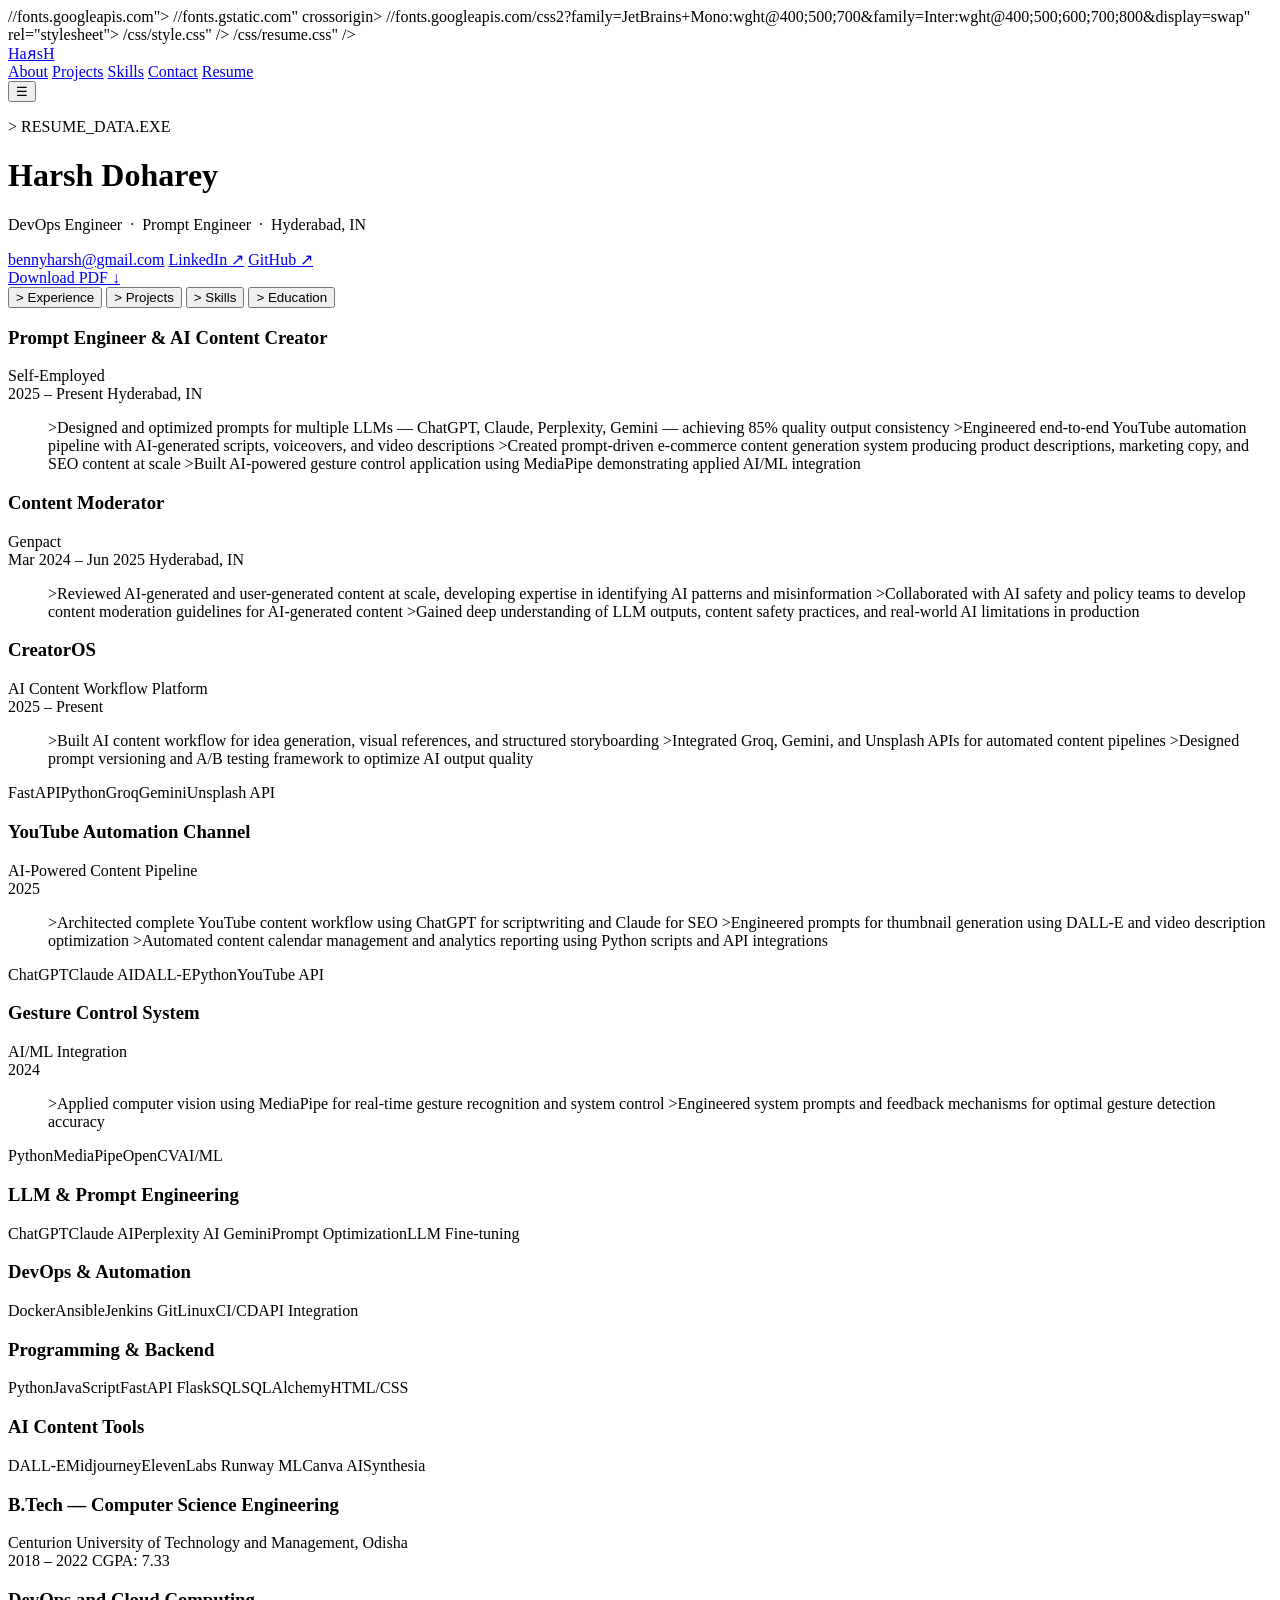
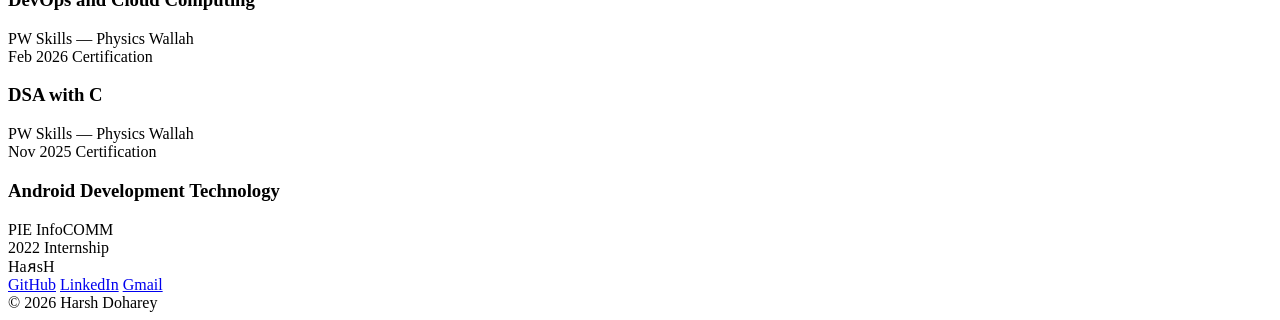
==== resume.html @ 263adcd4 "add resume page, update index, card corners, footer upgrade" ====
<!DOCTYPE html>
<html lang="en">
<head>
  <meta charset="UTF-8" />
  <meta name="viewport" content="width=device-width, initial-scale=1.0" />
  <title>Resume | Harsh Doharey</title>
  <meta name="description" content="Resume of Harsh Doharey — DevOps Engineer and Prompt Engineer." />

  //fonts.googleapis.com">
  //fonts.gstatic.com" crossorigin>
  //fonts.googleapis.com/css2?family=JetBrains+Mono:wght@400;500;700&family=Inter:wght@400;500;600;700;800&display=swap" rel="stylesheet">

  /css/style.css" />
  /css/resume.css" />
</head>
<body>

  <!-- ── HEADER ── -->
  <header class="site-header">
    <div class="container navbar">
      <a href="./index.html" class="brand">HaᴙsH</a>
      <nav class="nav" id="nav">
        <a href="./index.html#about">About</a>
        <a href="./index.html#projects">Projects</a>
        <a href="./index.html#skills">Skills</a>
        <a href="./index.html#contact">Contact</a>
        <a href="./resume.html" class="resume-link active">Resume</a>
      </nav>
      <button class="menu-btn" id="menuBtn" aria-label="Toggle menu">☰</button>
    </div>
  </header>

  <main class="resume-main">
    <div class="container">

      <!-- ── RESUME HEADER ── -->
      <div class="resume-header">
        <div class="resume-header-left">
          <p class="resume-eyebrow">&gt; RESUME_DATA.EXE</p>
          <h1>Harsh Doharey</h1>
          <p class="resume-tagline">
            DevOps Engineer &nbsp;·&nbsp; Prompt Engineer &nbsp;·&nbsp; Hyderabad, IN
          </p>
          <div class="resume-contacts">
            <a href="mailto:bennyharsh@gmail.com">bennyharsh@gmail.com</a>
            <a href="https://www.linkedin.com/in/harsh--doharey/" target="_blank" rel="noopener noreferrer">LinkedIn ↗</a>
            <a href="https://github.com/Harsh-D11" target="_blank" rel="noopener noreferrer">GitHub ↗</a>
          </div>
        </div>
        <div class="resume-header-right">
          <a href="./assets/Resume.pdf" target="_blank" rel="noopener noreferrer" class="download-btn">
            Download PDF ↓
          </a>
        </div>
      </div>

      <!-- ── TABS ── -->
      <div class="resume-tabs">
        <button class="tab-btn active" data-tab="experience">&gt; Experience</button>
        <button class="tab-btn" data-tab="projects">&gt; Projects</button>
        <button class="tab-btn" data-tab="skills">&gt; Skills</button>
        <button class="tab-btn" data-tab="education">&gt; Education</button>
      </div>

      <!-- ── EXPERIENCE ── -->
      <div class="tab-content active" id="tab-experience">

        <div class="resume-card">
          <div class="card-corner tl"></div>
          <div class="card-corner br"></div>
          <div class="resume-card-head">
            <div>
              <h3>Prompt Engineer &amp; AI Content Creator</h3>
              <span class="company">Self-Employed</span>
            </div>
            <div class="resume-card-meta">
              <span class="date">2025 – Present</span>
              <span class="location">Hyderabad, IN</span>
            </div>
          </div>
          <ul>
            >Designed and optimized prompts for multiple LLMs — ChatGPT, Claude, Perplexity, Gemini — achieving 85% quality output consistency</li>
            >Engineered end-to-end YouTube automation pipeline with AI-generated scripts, voiceovers, and video descriptions</li>
            >Created prompt-driven e-commerce content generation system producing product descriptions, marketing copy, and SEO content at scale</li>
            >Built AI-powered gesture control application using MediaPipe demonstrating applied AI/ML integration</li>
          </ul>
        </div>

        <div class="resume-card">
          <div class="card-corner tl"></div>
          <div class="card-corner br"></div>
          <div class="resume-card-head">
            <div>
              <h3>Content Moderator</h3>
              <span class="company">Genpact</span>
            </div>
            <div class="resume-card-meta">
              <span class="date">Mar 2024 – Jun 2025</span>
              <span class="location">Hyderabad, IN</span>
            </div>
          </div>
          <ul>
            >Reviewed AI-generated and user-generated content at scale, developing expertise in identifying AI patterns and misinformation</li>
            >Collaborated with AI safety and policy teams to develop content moderation guidelines for AI-generated content</li>
            >Gained deep understanding of LLM outputs, content safety practices, and real-world AI limitations in production</li>
          </ul>
        </div>

      </div>

      <!-- ── PROJECTS ── -->
      <div class="tab-content" id="tab-projects">

        <div class="resume-card">
          <div class="card-corner tl"></div>
          <div class="card-corner br"></div>
          <div class="resume-card-head">
            <div>
              <h3>CreatorOS</h3>
              <span class="company">AI Content Workflow Platform</span>
            </div>
            <div class="resume-card-meta">
              <span class="date">2025 – Present</span>
            </div>
          </div>
          <ul>
            >Built AI content workflow for idea generation, visual references, and structured storyboarding</li>
            >Integrated Groq, Gemini, and Unsplash APIs for automated content pipelines</li>
            >Designed prompt versioning and A/B testing framework to optimize AI output quality</li>
          </ul>
          <div class="resume-card-tags">
            <span>FastAPI</span><span>Python</span><span>Groq</span><span>Gemini</span><span>Unsplash API</span>
          </div>
        </div>

        <div class="resume-card">
          <div class="card-corner tl"></div>
          <div class="card-corner br"></div>
          <div class="resume-card-head">
            <div>
              <h3>YouTube Automation Channel</h3>
              <span class="company">AI-Powered Content Pipeline</span>
            </div>
            <div class="resume-card-meta">
              <span class="date">2025</span>
            </div>
          </div>
          <ul>
            >Architected complete YouTube content workflow using ChatGPT for scriptwriting and Claude for SEO</li>
            >Engineered prompts for thumbnail generation using DALL-E and video description optimization</li>
            >Automated content calendar management and analytics reporting using Python scripts and API integrations</li>
          </ul>
          <div class="resume-card-tags">
            <span>ChatGPT</span><span>Claude AI</span><span>DALL-E</span><span>Python</span><span>YouTube API</span>
          </div>
        </div>

        <div class="resume-card">
          <div class="card-corner tl"></div>
          <div class="card-corner br"></div>
          <div class="resume-card-head">
            <div>
              <h3>Gesture Control System</h3>
              <span class="company">AI/ML Integration</span>
            </div>
            <div class="resume-card-meta">
              <span class="date">2024</span>
            </div>
          </div>
          <ul>
            >Applied computer vision using MediaPipe for real-time gesture recognition and system control</li>
            >Engineered system prompts and feedback mechanisms for optimal gesture detection accuracy</li>
          </ul>
          <div class="resume-card-tags">
            <span>Python</span><span>MediaPipe</span><span>OpenCV</span><span>AI/ML</span>
          </div>
        </div>

      </div>

      <!-- ── SKILLS ── -->
      <div class="tab-content" id="tab-skills">

        <div class="skills-blocks">

          <div class="resume-card">
            <div class="card-corner tl"></div>
            <div class="card-corner br"></div>
            <h3>LLM &amp; Prompt Engineering</h3>
            <div class="skill-tags">
              <span>ChatGPT</span><span>Claude AI</span><span>Perplexity AI</span>
              <span>Gemini</span><span>Prompt Optimization</span><span>LLM Fine-tuning</span>
            </div>
          </div>

          <div class="resume-card">
            <div class="card-corner tl"></div>
            <div class="card-corner br"></div>
            <h3>DevOps &amp; Automation</h3>
            <div class="skill-tags">
              <span>Docker</span><span>Ansible</span><span>Jenkins</span>
              <span>Git</span><span>Linux</span><span>CI/CD</span><span>API Integration</span>
            </div>
          </div>

          <div class="resume-card">
            <div class="card-corner tl"></div>
            <div class="card-corner br"></div>
            <h3>Programming &amp; Backend</h3>
            <div class="skill-tags">
              <span>Python</span><span>JavaScript</span><span>FastAPI</span>
              <span>Flask</span><span>SQL</span><span>SQLAlchemy</span><span>HTML/CSS</span>
            </div>
          </div>

          <div class="resume-card">
            <div class="card-corner tl"></div>
            <div class="card-corner br"></div>
            <h3>AI Content Tools</h3>
            <div class="skill-tags">
              <span>DALL-E</span><span>Midjourney</span><span>ElevenLabs</span>
              <span>Runway ML</span><span>Canva AI</span><span>Synthesia</span>
            </div>
          </div>

        </div>

      </div>

      <!-- ── EDUCATION ── -->
      <div class="tab-content" id="tab-education">

        <div class="resume-card">
          <div class="card-corner tl"></div>
          <div class="card-corner br"></div>
          <div class="resume-card-head">
            <div>
              <h3>B.Tech — Computer Science Engineering</h3>
              <span class="company">Centurion University of Technology and Management, Odisha</span>
            </div>
            <div class="resume-card-meta">
              <span class="date">2018 – 2022</span>
              <span class="location">CGPA: 7.33</span>
            </div>
          </div>
        </div>

        <div class="resume-card">
          <div class="card-corner tl"></div>
          <div class="card-corner br"></div>
          <div class="resume-card-head">
            <div>
              <h3>DevOps and Cloud Computing</h3>
              <span class="company">PW Skills — Physics Wallah</span>
            </div>
            <div class="resume-card-meta">
              <span class="date">Feb 2026</span>
              <span class="location">Certification</span>
            </div>
          </div>
        </div>

        <div class="resume-card">
          <div class="card-corner tl"></div>
          <div class="card-corner br"></div>
          <div class="resume-card-head">
            <div>
              <h3>DSA with C</h3>
              <span class="company">PW Skills — Physics Wallah</span>
            </div>
            <div class="resume-card-meta">
              <span class="date">Nov 2025</span>
              <span class="location">Certification</span>
            </div>
          </div>
        </div>

        <div class="resume-card">
          <div class="card-corner tl"></div>
          <div class="card-corner br"></div>
          <div class="resume-card-head">
            <div>
              <h3>Android Development Technology</h3>
              <span class="company">PIE InfoCOMM</span>
            </div>
            <div class="resume-card-meta">
              <span class="date">2022</span>
              <span class="location">Internship</span>
            </div>
          </div>
        </div>

      </div>

    </div>
  </main>

  <!-- ── FOOTER ── -->
  <footer class="site-footer">
    <div class="container footer-inner">
      <span class="footer-brand">HaᴙsH</span>
      <div class="footer-links">
        <a href="https://github.com/Harsh-D11" target="_blank" rel="noopener noreferrer">GitHub</a>
        <a href="https://www.linkedin.com/in/harsh--doharey/" target="_blank" rel="noopener noreferrer">LinkedIn</a>
        <a href="mailto:bennyharsh@gmail.com">Gmail</a>
      </div>
      <span class="footer-copy">© 2026 Harsh Doharey</span>
    </div>
  </footer>

  <script src="./js/main.js"></script>
  <script>
    // Tab switcher
    const tabBtns = document.querySelectorAll('.tab-btn');
    const tabContents = document.querySelectorAll('.tab-content');

    tabBtns.forEach(btn => {
      btn.addEventListener('click', () => {
        tabBtns.forEach(b => b.classList.remove('active'));
        tabContents.forEach(c => c.classList.remove('active
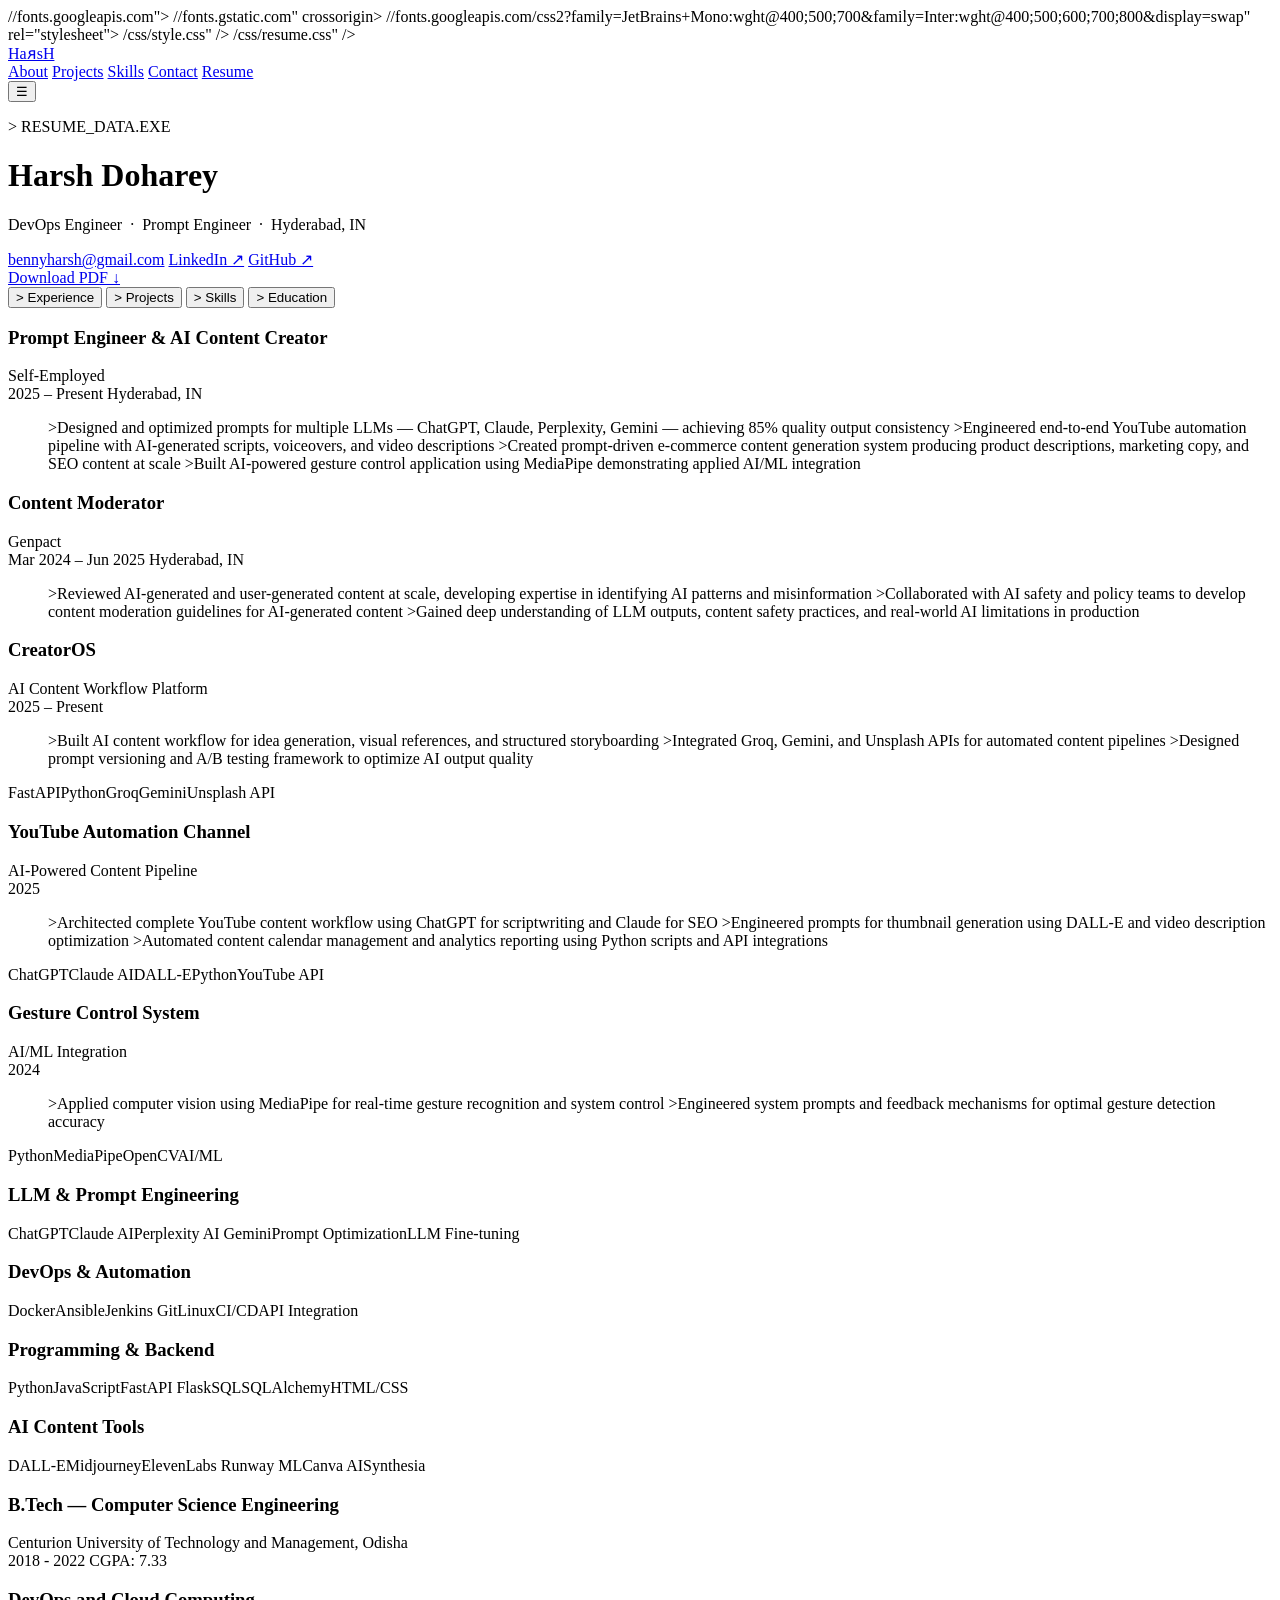
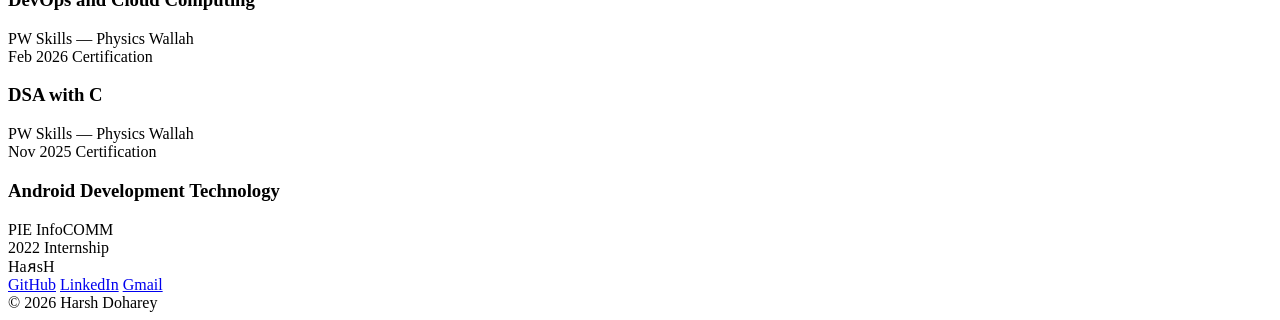
==== commit 7483918c: "clean fix index.html and resume.html" ====
--- a/resume.html
+++ b/resume.html
@@ -239,7 +239,7 @@
               <span class="company">Centurion University of Technology and Management, Odisha</span>
             </div>
             <div class="resume-card-meta">
-              <span class="date">2018 – 2022</span>
+              <span class="date">2018 - 2022</span>
               <span class="location">CGPA: 7.33</span>
             </div>
           </div>
@@ -317,4 +317,12 @@
     tabBtns.forEach(btn => {
       btn.addEventListener('click', () => {
         tabBtns.forEach(b => b.classList.remove('active'));
-        tabContents.forEach(c => c.classList.remove('active+        tabContents.forEach(c => c.classList.remove('active'));
+        btn.classList.add('active');
+        document.getElementById('tab-' + btn.dataset.tab).classList.add('active');
+      });
+    });
+  </script>
+
+</body>
+</html>
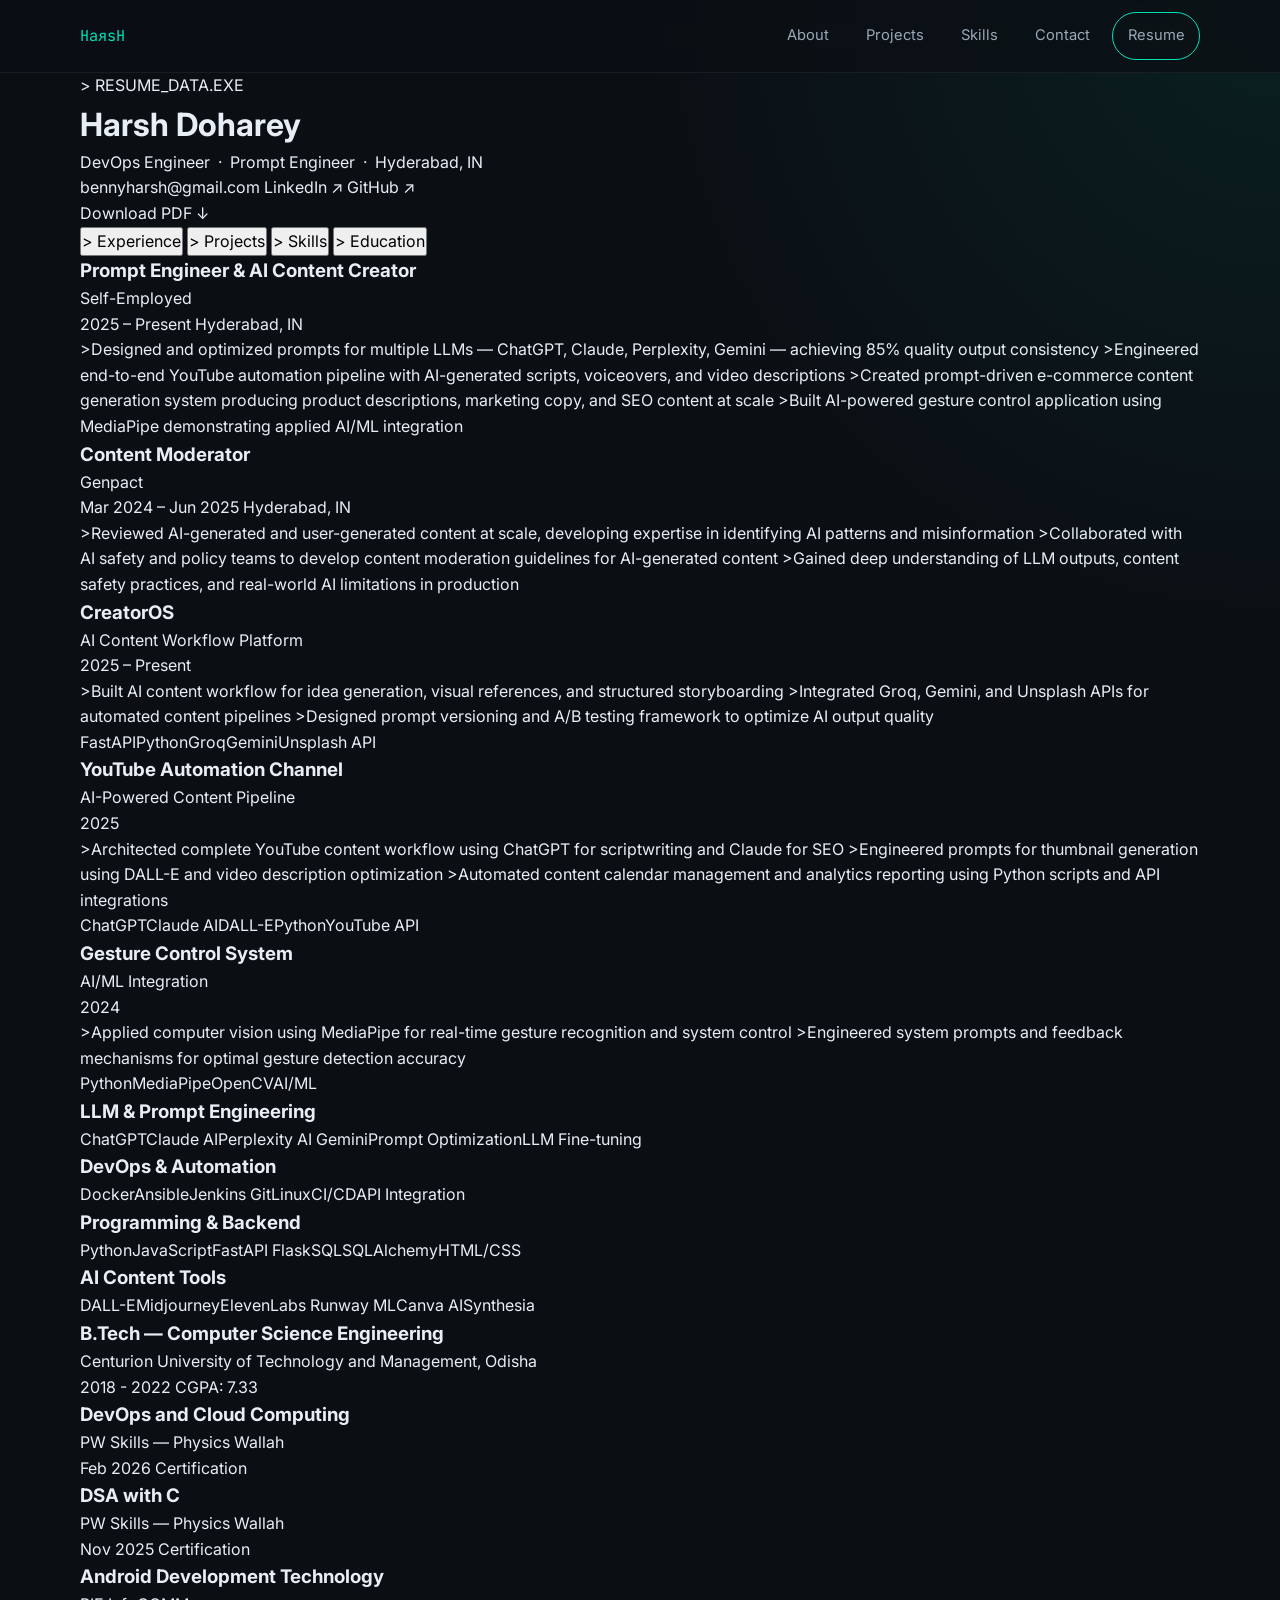
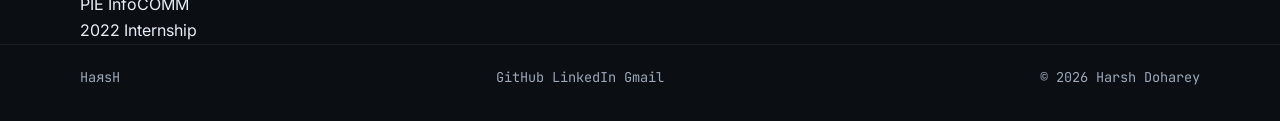
==== commit b23bc939: "clean fix resume.html" ====
--- a/resume.html
+++ b/resume.html
@@ -6,12 +6,12 @@
   <title>Resume | Harsh Doharey</title>
   <meta name="description" content="Resume of Harsh Doharey — DevOps Engineer and Prompt Engineer." />
 
-  //fonts.googleapis.com">
-  //fonts.gstatic.com" crossorigin>
-  //fonts.googleapis.com/css2?family=JetBrains+Mono:wght@400;500;700&family=Inter:wght@400;500;600;700;800&display=swap" rel="stylesheet">
-
-  /css/style.css" />
-  /css/resume.css" />
+  <link rel="preconnect" href="https://fonts.googleapis.com">
+  <link rel="preconnect" href="https://fonts.gstatic.com" crossorigin>
+  <link href="https://fonts.googleapis.com/css2?family=JetBrains+Mono:wght@400;500;700&family=Inter:wght@400;500;600;700;800&display=swap" rel="stylesheet">
+
+  <link rel="stylesheet" href="./css/style.css" />
+  <link rel="stylesheet" href="./css/resume.css" />
 </head>
 <body>
 
--- a/css/style.css
+++ b/css/style.css
@@ -0,0 +1,163 @@
+:root {
+  --bg: #0b0f14;
+  --surface: #11161d;
+  --surface-2: #161c25;
+  --border: #243041;
+  --text: #e8eef5;
+  --muted: #9aa8b8;
+  --accent: #00e0b8;
+  --accent-soft: rgba(0, 224, 184, 0.12);
+  --red: #ff5f56;
+  --yellow: #ffbd2e;
+  --green: #27c93f;
+  --mono: "JetBrains Mono", monospace;
+  --body: "Inter", sans-serif;
+  --max: 1120px;
+  --radius: 16px;
+  --radius-sm: 10px;
+  --shadow: 0 20px 60px rgba(0, 0, 0, 0.35);
+}
+
+* { box-sizing: border-box; margin: 0; padding: 0; }
+html { scroll-behavior: smooth; }
+body {
+  background: radial-gradient(circle at top right, rgba(0, 224, 184, 0.08), transparent 30%), var(--bg);
+  color: var(--text);
+  font-family: var(--body);
+  line-height: 1.6;
+}
+
+a { color: inherit; text-decoration: none; }
+img { max-width: 100%; display: block; }
+button { font: inherit; cursor: pointer; }
+
+.container {
+  width: min(calc(100% - 2rem), var(--max));
+  margin: 0 auto;
+}
+
+.skip-link {
+  position: absolute;
+  left: 1rem;
+  top: -3rem;
+  background: var(--accent);
+  color: #00130f;
+  padding: 0.7rem 1rem;
+  border-radius: 8px;
+  z-index: 999;
+}
+.skip-link:focus { top: 1rem; }
+
+.site-header {
+  position: sticky;
+  top: 0;
+  z-index: 100;
+  background: rgba(11, 15, 20, 0.75);
+  backdrop-filter: blur(12px);
+  border-bottom: 1px solid rgba(255,255,255,0.06);
+}
+
+.navbar {
+  min-height: 72px;
+  display: flex;
+  align-items: center;
+  justify-content: space-between;
+  gap: 1rem;
+}
+
+.brand {
+  font-family: var(--mono);
+  color: var(--accent);
+  font-size: 0.95rem;
+}
+
+.nav {
+  display: flex;
+  align-items: center;
+  gap: 0.5rem;
+}
+
+.nav a {
+  color: var(--muted);
+  font-size: 0.92rem;
+  padding: 0.7rem 0.9rem;
+  border-radius: 999px;
+  transition: 0.2s ease;
+}
+
+.nav a:hover,
+.resume-link {
+  color: var(--accent);
+}
+
+.resume-link {
+  border: 1px solid var(--accent);
+}
+
+.menu-btn {
+  display: none;
+  border: 1px solid var(--border);
+  background: var(--surface);
+  color: var(--text);
+  padding: 0.6rem 0.8rem;
+  border-radius: 10px;
+}
+
+.section {
+  padding: 96px 0;
+  border-top: 1px solid rgba(255,255,255,0.06);
+}
+
+.section-head {
+  display: flex;
+  align-items: center;
+  gap: 1rem;
+  margin-bottom: 2rem;
+}
+
+.section-no {
+  color: var(--accent);
+  font-family: var(--mono);
+  font-size: 0.85rem;
+}
+
+.section-head h2 {
+  font-family: var(--mono);
+  font-size: 1.4rem;
+  font-weight: 600;
+}
+
+.tags {
+  display: flex;
+  flex-wrap: wrap;
+  gap: 0.6rem;
+  margin-top: 1.2rem;
+}
+
+.tags span {
+  padding: 0.45rem 0.8rem;
+  border-radius: 999px;
+  border: 1px solid var(--border);
+  background: var(--surface);
+  color: var(--muted);
+  font-size: 0.85rem;
+  font-family: var(--mono);
+}
+
+.tags.small span {
+  font-size: 0.78rem;
+  padding: 0.35rem 0.7rem;
+}
+
+.site-footer {
+  border-top: 1px solid rgba(255,255,255,0.06);
+  padding: 1.4rem 0 2rem;
+}
+
+.footer-inner {
+  display: flex;
+  justify-content: space-between;
+  color: var(--muted);
+  font-family: var(--mono);
+  font-size: 0.85rem;
+}
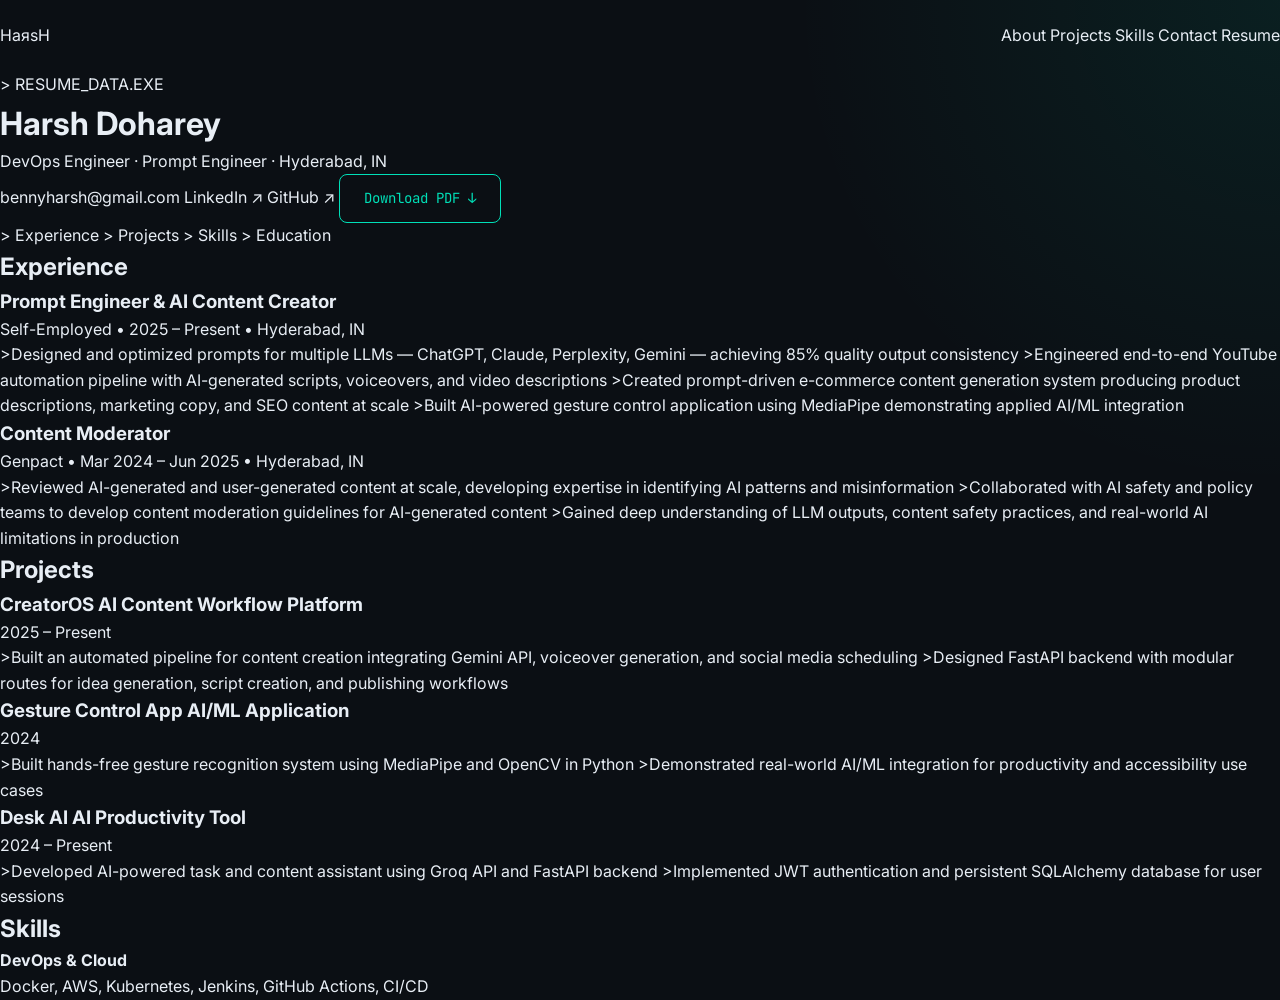
==== commit 6597809e: "fix: clean index.html, resume.html and resume.css structure" ====
--- a/resume.html
+++ b/resume.html
@@ -15,314 +15,102 @@
 </head>
 <body>
 
-  <!-- ── HEADER ── -->
-  <header class="site-header">
-    <div class="container navbar">
-      <a href="./index.html" class="brand">HaᴙsH</a>
-      <nav class="nav" id="nav">
-        <a href="./index.html#about">About</a>
-        <a href="./index.html#projects">Projects</a>
-        <a href="./index.html#skills">Skills</a>
-        <a href="./index.html#contact">Contact</a>
-        <a href="./resume.html" class="resume-link active">Resume</a>
-      </nav>
-      <button class="menu-btn" id="menuBtn" aria-label="Toggle menu">☰</button>
-    </div>
+   <!-- NAVBAR -->
+  <header class="navbar">
+    <a href="./index.html" class="logo">HaяsH</a>
+    <nav>
+      <a href="./index.html#about">About</a>
+      <a href="./index.html#projects">Projects</a>
+      <a href="./index.html#skills">Skills</a>
+      <a href="./index.html#contact">Contact</a>
+      <a href="./resume.html" class="btn-resume active">Resume</a>
+    </nav>
   </header>
 
-  <main class="resume-main">
-    <div class="container">
-
-      <!-- ── RESUME HEADER ── -->
-      <div class="resume-header">
-        <div class="resume-header-left">
-          <p class="resume-eyebrow">&gt; RESUME_DATA.EXE</p>
-          <h1>Harsh Doharey</h1>
-          <p class="resume-tagline">
-            DevOps Engineer &nbsp;·&nbsp; Prompt Engineer &nbsp;·&nbsp; Hyderabad, IN
-          </p>
-          <div class="resume-contacts">
-            <a href="mailto:bennyharsh@gmail.com">bennyharsh@gmail.com</a>
-            <a href="https://www.linkedin.com/in/harsh--doharey/" target="_blank" rel="noopener noreferrer">LinkedIn ↗</a>
-            <a href="https://github.com/Harsh-D11" target="_blank" rel="noopener noreferrer">GitHub ↗</a>
-          </div>
-        </div>
-        <div class="resume-header-right">
-          <a href="./assets/Resume.pdf" target="_blank" rel="noopener noreferrer" class="download-btn">
-            Download PDF ↓
-          </a>
-        </div>
+  <!-- RESUME CONTENT -->
+  <main class="resume-container">
+    <div class="resume-header-block">
+      <p class="resume-exe">&gt; RESUME_DATA.EXE</p>
+      <h1>Harsh Doharey</h1>
+      <p class="resume-meta">DevOps Engineer &middot; Prompt Engineer &middot; Hyderabad, IN</p>
+      <div class="resume-links">
+        <a href="mailto:bennyharsh@gmail.com">bennyharsh@gmail.com</a>
+        <a href="https://linkedin.com/in/your-linkedin" target="_blank">LinkedIn &nearr;</a>
+        <a href="https://github.com/your-github" target="_blank">GitHub &nearr;</a>
+        <a href="./assets/resume.pdf" download class="download-btn">Download PDF &darr;</a>
       </div>
 
-      <!-- ── TABS ── -->
-      <div class="resume-tabs">
-        <button class="tab-btn active" data-tab="experience">&gt; Experience</button>
-        <button class="tab-btn" data-tab="projects">&gt; Projects</button>
-        <button class="tab-btn" data-tab="skills">&gt; Skills</button>
-        <button class="tab-btn" data-tab="education">&gt; Education</button>
+      <!-- JUMP LINKS -->
+      <div class="resume-jumps">
+        <a href="#experience">&gt; Experience</a>
+        <a href="#projects-r">&gt; Projects</a>
+        <a href="#skills-r">&gt; Skills</a>
+        <a href="#education">&gt; Education</a>
+      </div>
+    </div>
+
+    <!-- EXPERIENCE -->
+    <section class="resume-section" id="experience">
+      <h2>Experience</h2>
+
+      <div class="resume-entry">
+        <h3>Prompt Engineer &amp; AI Content Creator</h3>
+        <p class="entry-meta">Self-Employed &bull; 2025 &ndash; Present &bull; Hyderabad, IN</p>
+        <ul>
+          >Designed and optimized prompts for multiple LLMs — ChatGPT, Claude, Perplexity, Gemini — achieving 85% quality output consistency</li>
+          >Engineered end-to-end YouTube automation pipeline with AI-generated scripts, voiceovers, and video descriptions</li>
+          >Created prompt-driven e-commerce content generation system producing product descriptions, marketing copy, and SEO content at scale</li>
+          >Built AI-powered gesture control application using MediaPipe demonstrating applied AI/ML integration</li>
+        </ul>
       </div>
 
-      <!-- ── EXPERIENCE ── -->
-      <div class="tab-content active" id="tab-experience">
+      <div class="resume-entry">
+        <h3>Content Moderator</h3>
+        <p class="entry-meta">Genpact &bull; Mar 2024 &ndash; Jun 2025 &bull; Hyderabad, IN</p>
+        <ul>
+          >Reviewed AI-generated and user-generated content at scale, developing expertise in identifying AI patterns and misinformation</li>
+          >Collaborated with AI safety and policy teams to develop content moderation guidelines for AI-generated content</li>
+          >Gained deep understanding of LLM outputs, content safety practices, and real-world AI limitations in production</li>
+        </ul>
+      </div>
+    </section>
 
-        <div class="resume-card">
-          <div class="card-corner tl"></div>
-          <div class="card-corner br"></div>
-          <div class="resume-card-head">
-            <div>
-              <h3>Prompt Engineer &amp; AI Content Creator</h3>
-              <span class="company">Self-Employed</span>
-            </div>
-            <div class="resume-card-meta">
-              <span class="date">2025 – Present</span>
-              <span class="location">Hyderabad, IN</span>
-            </div>
-          </div>
-          <ul>
-            >Designed and optimized prompts for multiple LLMs — ChatGPT, Claude, Perplexity, Gemini — achieving 85% quality output consistency</li>
-            >Engineered end-to-end YouTube automation pipeline with AI-generated scripts, voiceovers, and video descriptions</li>
-            >Created prompt-driven e-commerce content generation system producing product descriptions, marketing copy, and SEO content at scale</li>
-            >Built AI-powered gesture control application using MediaPipe demonstrating applied AI/ML integration</li>
-          </ul>
-        </div>
+    <!-- PROJECTS -->
+    <section class="resume-section" id="projects-r">
+      <h2>Projects</h2>
 
-        <div class="resume-card">
-          <div class="card-corner tl"></div>
-          <div class="card-corner br"></div>
-          <div class="resume-card-head">
-            <div>
-              <h3>Content Moderator</h3>
-              <span class="company">Genpact</span>
-            </div>
-            <div class="resume-card-meta">
-              <span class="date">Mar 2024 – Jun 2025</span>
-              <span class="location">Hyderabad, IN</span>
-            </div>
-          </div>
-          <ul>
-            >Reviewed AI-generated and user-generated content at scale, developing expertise in identifying AI patterns and misinformation</li>
-            >Collaborated with AI safety and policy teams to develop content moderation guidelines for AI-generated content</li>
-            >Gained deep understanding of LLM outputs, content safety practices, and real-world AI limitations in production</li>
-          </ul>
-        </div>
-
+      <div class="resume-entry">
+        <h3>CreatorOS <span class="entry-type">AI Content Workflow Platform</span></h3>
+        <p class="entry-meta">2025 &ndash; Present</p>
+        <ul>
+          >Built an automated pipeline for content creation integrating Gemini API, voiceover generation, and social media scheduling</li>
+          >Designed FastAPI backend with modular routes for idea generation, script creation, and publishing workflows</li>
+        </ul>
       </div>
 
-      <!-- ── PROJECTS ── -->
-      <div class="tab-content" id="tab-projects">
-
-        <div class="resume-card">
-          <div class="card-corner tl"></div>
-          <div class="card-corner br"></div>
-          <div class="resume-card-head">
-            <div>
-              <h3>CreatorOS</h3>
-              <span class="company">AI Content Workflow Platform</span>
-            </div>
-            <div class="resume-card-meta">
-              <span class="date">2025 – Present</span>
-            </div>
-          </div>
-          <ul>
-            >Built AI content workflow for idea generation, visual references, and structured storyboarding</li>
-            >Integrated Groq, Gemini, and Unsplash APIs for automated content pipelines</li>
-            >Designed prompt versioning and A/B testing framework to optimize AI output quality</li>
-          </ul>
-          <div class="resume-card-tags">
-            <span>FastAPI</span><span>Python</span><span>Groq</span><span>Gemini</span><span>Unsplash API</span>
-          </div>
-        </div>
-
-        <div class="resume-card">
-          <div class="card-corner tl"></div>
-          <div class="card-corner br"></div>
-          <div class="resume-card-head">
-            <div>
-              <h3>YouTube Automation Channel</h3>
-              <span class="company">AI-Powered Content Pipeline</span>
-            </div>
-            <div class="resume-card-meta">
-              <span class="date">2025</span>
-            </div>
-          </div>
-          <ul>
-            >Architected complete YouTube content workflow using ChatGPT for scriptwriting and Claude for SEO</li>
-            >Engineered prompts for thumbnail generation using DALL-E and video description optimization</li>
-            >Automated content calendar management and analytics reporting using Python scripts and API integrations</li>
-          </ul>
-          <div class="resume-card-tags">
-            <span>ChatGPT</span><span>Claude AI</span><span>DALL-E</span><span>Python</span><span>YouTube API</span>
-          </div>
-        </div>
-
-        <div class="resume-card">
-          <div class="card-corner tl"></div>
-          <div class="card-corner br"></div>
-          <div class="resume-card-head">
-            <div>
-              <h3>Gesture Control System</h3>
-              <span class="company">AI/ML Integration</span>
-            </div>
-            <div class="resume-card-meta">
-              <span class="date">2024</span>
-            </div>
-          </div>
-          <ul>
-            >Applied computer vision using MediaPipe for real-time gesture recognition and system control</li>
-            >Engineered system prompts and feedback mechanisms for optimal gesture detection accuracy</li>
-          </ul>
-          <div class="resume-card-tags">
-            <span>Python</span><span>MediaPipe</span><span>OpenCV</span><span>AI/ML</span>
-          </div>
-        </div>
-
+      <div class="resume-entry">
+        <h3>Gesture Control App <span class="entry-type">AI/ML Application</span></h3>
+        <p class="entry-meta">2024</p>
+        <ul>
+          >Built hands-free gesture recognition system using MediaPipe and OpenCV in Python</li>
+          >Demonstrated real-world AI/ML integration for productivity and accessibility use cases</li>
+        </ul>
       </div>
 
-      <!-- ── SKILLS ── -->
-      <div class="tab-content" id="tab-skills">
+      <div class="resume-entry">
+        <h3>Desk AI <span class="entry-type">AI Productivity Tool</span></h3>
+        <p class="entry-meta">2024 &ndash; Present</p>
+        <ul>
+          >Developed AI-powered task and content assistant using Groq API and FastAPI backend</li>
+          >Implemented JWT authentication and persistent SQLAlchemy database for user sessions</li>
+        </ul>
+      </div>
+    </section>
 
-        <div class="skills-blocks">
-
-          <div class="resume-card">
-            <div class="card-corner tl"></div>
-            <div class="card-corner br"></div>
-            <h3>LLM &amp; Prompt Engineering</h3>
-            <div class="skill-tags">
-              <span>ChatGPT</span><span>Claude AI</span><span>Perplexity AI</span>
-              <span>Gemini</span><span>Prompt Optimization</span><span>LLM Fine-tuning</span>
-            </div>
-          </div>
-
-          <div class="resume-card">
-            <div class="card-corner tl"></div>
-            <div class="card-corner br"></div>
-            <h3>DevOps &amp; Automation</h3>
-            <div class="skill-tags">
-              <span>Docker</span><span>Ansible</span><span>Jenkins</span>
-              <span>Git</span><span>Linux</span><span>CI/CD</span><span>API Integration</span>
-            </div>
-          </div>
-
-          <div class="resume-card">
-            <div class="card-corner tl"></div>
-            <div class="card-corner br"></div>
-            <h3>Programming &amp; Backend</h3>
-            <div class="skill-tags">
-              <span>Python</span><span>JavaScript</span><span>FastAPI</span>
-              <span>Flask</span><span>SQL</span><span>SQLAlchemy</span><span>HTML/CSS</span>
-            </div>
-          </div>
-
-          <div class="resume-card">
-            <div class="card-corner tl"></div>
-            <div class="card-corner br"></div>
-            <h3>AI Content Tools</h3>
-            <div class="skill-tags">
-              <span>DALL-E</span><span>Midjourney</span><span>ElevenLabs</span>
-              <span>Runway ML</span><span>Canva AI</span><span>Synthesia</span>
-            </div>
-          </div>
-
-        </div>
-
-      </div>
-
-      <!-- ── EDUCATION ── -->
-      <div class="tab-content" id="tab-education">
-
-        <div class="resume-card">
-          <div class="card-corner tl"></div>
-          <div class="card-corner br"></div>
-          <div class="resume-card-head">
-            <div>
-              <h3>B.Tech — Computer Science Engineering</h3>
-              <span class="company">Centurion University of Technology and Management, Odisha</span>
-            </div>
-            <div class="resume-card-meta">
-              <span class="date">2018 - 2022</span>
-              <span class="location">CGPA: 7.33</span>
-            </div>
-          </div>
-        </div>
-
-        <div class="resume-card">
-          <div class="card-corner tl"></div>
-          <div class="card-corner br"></div>
-          <div class="resume-card-head">
-            <div>
-              <h3>DevOps and Cloud Computing</h3>
-              <span class="company">PW Skills — Physics Wallah</span>
-            </div>
-            <div class="resume-card-meta">
-              <span class="date">Feb 2026</span>
-              <span class="location">Certification</span>
-            </div>
-          </div>
-        </div>
-
-        <div class="resume-card">
-          <div class="card-corner tl"></div>
-          <div class="card-corner br"></div>
-          <div class="resume-card-head">
-            <div>
-              <h3>DSA with C</h3>
-              <span class="company">PW Skills — Physics Wallah</span>
-            </div>
-            <div class="resume-card-meta">
-              <span class="date">Nov 2025</span>
-              <span class="location">Certification</span>
-            </div>
-          </div>
-        </div>
-
-        <div class="resume-card">
-          <div class="card-corner tl"></div>
-          <div class="card-corner br"></div>
-          <div class="resume-card-head">
-            <div>
-              <h3>Android Development Technology</h3>
-              <span class="company">PIE InfoCOMM</span>
-            </div>
-            <div class="resume-card-meta">
-              <span class="date">2022</span>
-              <span class="location">Internship</span>
-            </div>
-          </div>
-        </div>
-
-      </div>
-
-    </div>
-  </main>
-
-  <!-- ── FOOTER ── -->
-  <footer class="site-footer">
-    <div class="container footer-inner">
-      <span class="footer-brand">HaᴙsH</span>
-      <div class="footer-links">
-        <a href="https://github.com/Harsh-D11" target="_blank" rel="noopener noreferrer">GitHub</a>
-        <a href="https://www.linkedin.com/in/harsh--doharey/" target="_blank" rel="noopener noreferrer">LinkedIn</a>
-        <a href="mailto:bennyharsh@gmail.com">Gmail</a>
-      </div>
-      <span class="footer-copy">© 2026 Harsh Doharey</span>
-    </div>
-  </footer>
-
-  <script src="./js/main.js"></script>
-  <script>
-    // Tab switcher
-    const tabBtns = document.querySelectorAll('.tab-btn');
-    const tabContents = document.querySelectorAll('.tab-content');
-
-    tabBtns.forEach(btn => {
-      btn.addEventListener('click', () => {
-        tabBtns.forEach(b => b.classList.remove('active'));
-        tabContents.forEach(c => c.classList.remove('active'));
-        btn.classList.add('active');
-        document.getElementById('tab-' + btn.dataset.tab).classList.add('active');
-      });
-    });
-  </script>
-
-</body>
-</html>+    <!-- SKILLS -->
+    <section class="resume-section" id="skills-r">
+      <h2>Skills</h2>
+      <div class="skills-list">
+        <div>
+          <h4>DevOps &amp; Cloud</h4>
+          <p>Docker, AWS, Kubernetes, Jenkins, GitHub Actions, CI/CD
--- a/css/resume.css
+++ b/css/resume.css
@@ -0,0 +1,297 @@
+/* ── RESUME PAGE ── */
+
+.resume-main {
+  padding: 60px 0 100px;
+  min-height: 100vh;
+}
+
+/* Header */
+.resume-header {
+  display: flex;
+  justify-content: space-between;
+  align-items: flex-start;
+  gap: 2rem;
+  margin-bottom: 3rem;
+  flex-wrap: wrap;
+}
+
+.resume-eyebrow {
+  font-family: var(--mono);
+  font-size: 0.8rem;
+  color: var(--accent);
+  letter-spacing: 0.1em;
+  margin-bottom: 0.75rem;
+}
+
+.resume-header h1 {
+  font-size: clamp(2rem, 5vw, 3.5rem);
+  font-weight: 800;
+  letter-spacing: -0.03em;
+  line-height: 1;
+  margin-bottom: 0.5rem;
+}
+
+.resume-tagline {
+  color: var(--muted);
+  font-size: 1rem;
+  margin-bottom: 1rem;
+}
+
+.resume-contacts {
+  display: flex;
+  flex-wrap: wrap;
+  gap: 1rem;
+}
+
+.resume-contacts a {
+  color: var(--muted);
+  font-size: 0.875rem;
+  font-family: var(--mono);
+  transition: color 0.2s;
+}
+
+.resume-contacts a:hover {
+  color: var(--accent);
+}
+
+.download-btn {
+  display: inline-flex;
+  align-items: center;
+  gap: 0.5rem;
+  padding: 0.75rem 1.5rem;
+  background: transparent;
+  border: 1px solid var(--accent);
+  color: var(--accent);
+  border-radius: 8px;
+  font-family: var(--mono);
+  font-size: 0.875rem;
+  cursor: pointer;
+  white-space: nowrap;
+  transition: background 0.2s, color 0.2s;
+}
+
+.download-btn:hover {
+  background: var(--accent);
+  color: #0b0f14;
+}
+
+/* Tabs */
+.resume-tabs {
+  display: flex;
+  gap: 0.5rem;
+  flex-wrap: wrap;
+  margin-bottom: 2rem;
+  border-bottom: 1px solid var(--border);
+  padding-bottom: 1rem;
+}
+
+.tab-btn {
+  font-family: var(--mono);
+  font-size: 0.85rem;
+  padding: 0.5rem 1rem;
+  border: 1px solid var(--border);
+  border-radius: 6px;
+  color: var(--muted);
+  background: transparent;
+  cursor: pointer;
+  transition: all 0.2s;
+}
+
+.tab-btn:hover {
+  border-color: var(--accent);
+  color: var(--accent);
+}
+
+.tab-btn.active {
+  background: var(--accent);
+  color: #0b0f14;
+  border-color: var(--accent);
+  font-weight: 700;
+}
+
+/* Tab content */
+.tab-content {
+  display: none;
+}
+
+.tab-content.active {
+  display: block;
+}
+
+/* Resume cards */
+.resume-card {
+  position: relative;
+  background: var(--surface);
+  border: 1px solid var(--border);
+  border-radius: var(--radius);
+  padding: 1.75rem;
+  margin-bottom: 1.25rem;
+  box-shadow: 0 4px 24px rgba(0,0,0,0.2);
+  transition: border-color 0.2s, box-shadow 0.2s;
+}
+
+.resume-card:hover {
+  border-color: var(--accent);
+  box-shadow: 0 4px 32px rgba(0, 224, 184, 0.1);
+}
+
+/* Corner brackets */
+.card-corner {
+  position: absolute;
+  width: 14px;
+  height: 14px;
+  border-color: var(--accent);
+  border-style: solid;
+  opacity: 0.6;
+}
+
+.card-corner.tl {
+  top: 10px;
+  left: 10px;
+  border-width: 2px 0 0 2px;
+}
+
+.card-corner.br {
+  bottom: 10px;
+  right: 10px;
+  border-width: 0 2px 2px 0;
+}
+
+/* Card head */
+.resume-card-head {
+  display: flex;
+  justify-content: space-between;
+  align-items: flex-start;
+  gap: 1rem;
+  margin-bottom: 1rem;
+  flex-wrap: wrap;
+}
+
+.resume-card-head h3 {
+  font-size: 1.1rem;
+  font-weight: 700;
+  margin-bottom: 0.25rem;
+}
+
+.resume-card-head .company {
+  color: var(--accent);
+  font-family: var(--mono);
+  font-size: 0.85rem;
+}
+
+.resume-card-meta {
+  text-align: right;
+  flex-shrink: 0;
+}
+
+.resume-card-meta .date {
+  display: block;
+  font-family: var(--mono);
+  font-size: 0.8rem;
+  color: var(--muted);
+}
+
+.resume-card-meta .location {
+  display: block;
+  font-size: 0.8rem;
+  color: var(--muted);
+  margin-top: 0.2rem;
+}
+
+/* List items */
+.resume-card ul {
+  list-style: none;
+  padding: 0;
+  margin: 0;
+  display: grid;
+  gap: 0.5rem;
+}
+
+.resume-card ul li {
+  font-size: 0.9rem;
+  color: var(--muted);
+  padding-left: 1.2rem;
+  position: relative;
+  line-height: 1.6;
+}
+
+.resume-card ul li::before {
+  content: "▸";
+  position: absolute;
+  left: 0;
+  color: var(--accent);
+  font-size: 0.7rem;
+  top: 0.15rem;
+}
+
+/* Card tags */
+.resume-card-tags {
+  display: flex;
+  flex-wrap: wrap;
+  gap: 0.4rem;
+  margin-top: 1rem;
+}
+
+.resume-card-tags span {
+  font-family: var(--mono);
+  font-size: 0.75rem;
+  padding: 0.3rem 0.65rem;
+  background: rgba(0, 224, 184, 0.08);
+  color: var(--accent);
+  border: 1px solid rgba(0, 224, 184, 0.2);
+  border-radius: 4px;
+}
+
+/* Skills blocks */
+.skills-blocks {
+  display: grid;
+  grid-template-columns: repeat(auto-fit, minmax(280px, 1fr));
+  gap: 1.25rem;
+}
+
+.skill-tags {
+  display: flex;
+  flex-wrap: wrap;
+  gap: 0.5rem;
+  margin-top: 1rem;
+}
+
+.skill-tags span {
+  font-family: var(--mono);
+  font-size: 0.8rem;
+  padding: 0.35rem 0.75rem;
+  background: rgba(0, 224, 184, 0.08);
+  color: var(--accent);
+  border: 1px solid rgba(0, 224, 184, 0.2);
+  border-radius: 4px;
+}
+
+.resume-card h3 {
+  font-size: 1rem;
+  font-weight: 700;
+  margin-bottom: 0;
+}
+
+/* Mobile */
+@media (max-width: 640px) {
+  .resume-header {
+    flex-direction: column;
+  }
+
+  .resume-card-head {
+    flex-direction: column;
+  }
+
+  .resume-card-meta {
+    text-align: left;
+  }
+
+  .resume-tabs {
+    gap: 0.4rem;
+  }
+
+  .tab-btn {
+    font-size: 0.75rem;
+    padding: 0.4rem 0.75rem;
+  }
+}
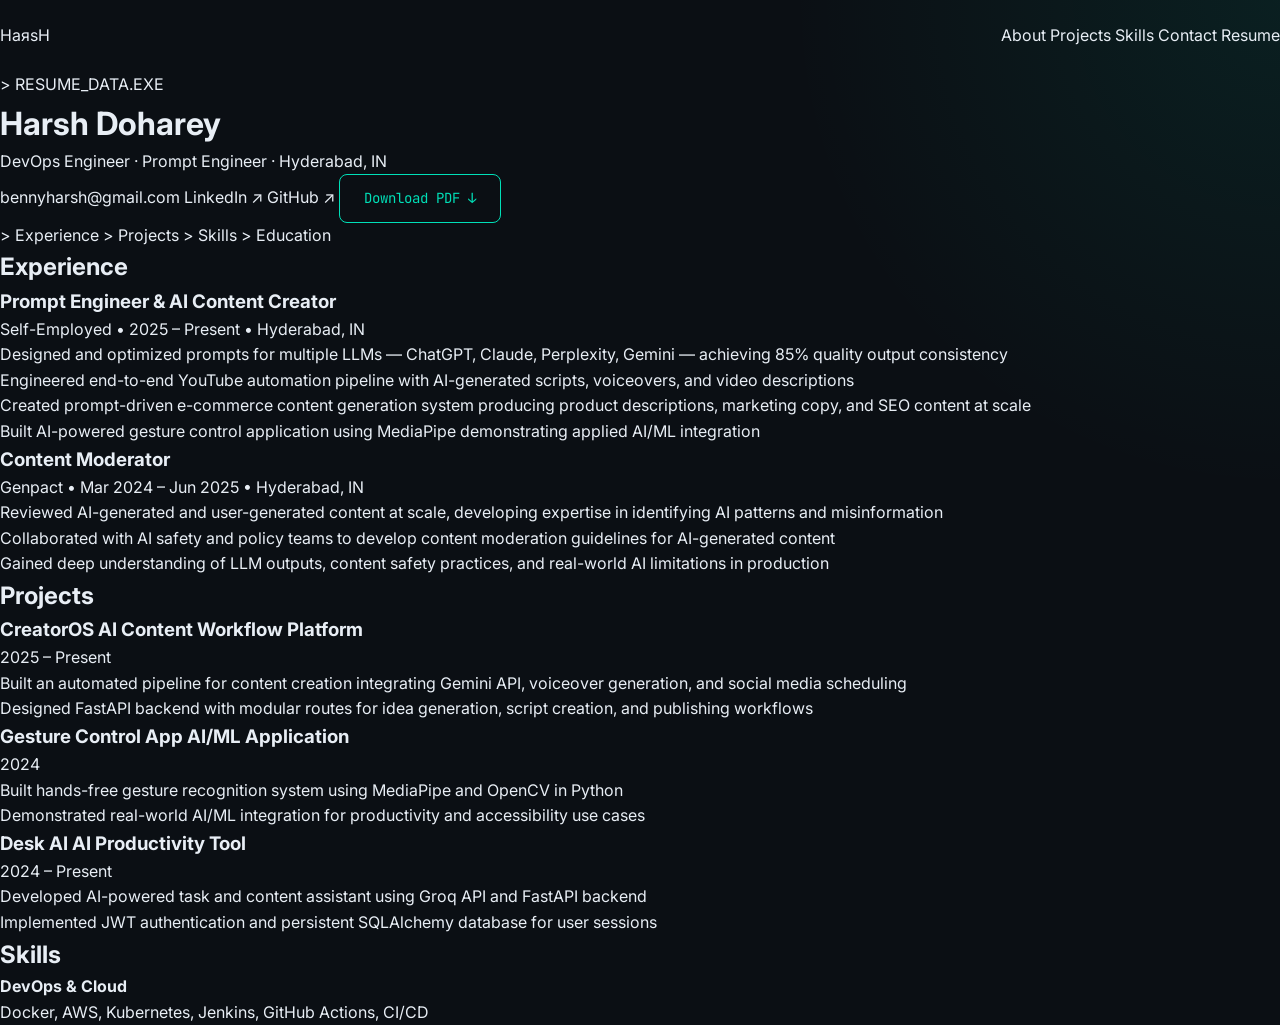
==== commit 33173ecc: "fix tags that were missing" ====
--- a/resume.html
+++ b/resume.html
@@ -57,10 +57,10 @@
         <h3>Prompt Engineer &amp; AI Content Creator</h3>
         <p class="entry-meta">Self-Employed &bull; 2025 &ndash; Present &bull; Hyderabad, IN</p>
         <ul>
-          >Designed and optimized prompts for multiple LLMs — ChatGPT, Claude, Perplexity, Gemini — achieving 85% quality output consistency</li>
-          >Engineered end-to-end YouTube automation pipeline with AI-generated scripts, voiceovers, and video descriptions</li>
-          >Created prompt-driven e-commerce content generation system producing product descriptions, marketing copy, and SEO content at scale</li>
-          >Built AI-powered gesture control application using MediaPipe demonstrating applied AI/ML integration</li>
+          <li>Designed and optimized prompts for multiple LLMs — ChatGPT, Claude, Perplexity, Gemini — achieving 85% quality output consistency</li>
+          <li>Engineered end-to-end YouTube automation pipeline with AI-generated scripts, voiceovers, and video descriptions</li>
+          <li>Created prompt-driven e-commerce content generation system producing product descriptions, marketing copy, and SEO content at scale</li>
+          <li>Built AI-powered gesture control application using MediaPipe demonstrating applied AI/ML integration</li>
         </ul>
       </div>
 
@@ -68,9 +68,9 @@
         <h3>Content Moderator</h3>
         <p class="entry-meta">Genpact &bull; Mar 2024 &ndash; Jun 2025 &bull; Hyderabad, IN</p>
         <ul>
-          >Reviewed AI-generated and user-generated content at scale, developing expertise in identifying AI patterns and misinformation</li>
-          >Collaborated with AI safety and policy teams to develop content moderation guidelines for AI-generated content</li>
-          >Gained deep understanding of LLM outputs, content safety practices, and real-world AI limitations in production</li>
+          <li>Reviewed AI-generated and user-generated content at scale, developing expertise in identifying AI patterns and misinformation</li>
+          <li>Collaborated with AI safety and policy teams to develop content moderation guidelines for AI-generated content</li>
+          <li>Gained deep understanding of LLM outputs, content safety practices, and real-world AI limitations in production</li>
         </ul>
       </div>
     </section>
@@ -83,8 +83,8 @@
         <h3>CreatorOS <span class="entry-type">AI Content Workflow Platform</span></h3>
         <p class="entry-meta">2025 &ndash; Present</p>
         <ul>
-          >Built an automated pipeline for content creation integrating Gemini API, voiceover generation, and social media scheduling</li>
-          >Designed FastAPI backend with modular routes for idea generation, script creation, and publishing workflows</li>
+          <li>Built an automated pipeline for content creation integrating Gemini API, voiceover generation, and social media scheduling</li>
+          <li>Designed FastAPI backend with modular routes for idea generation, script creation, and publishing workflows</li>
         </ul>
       </div>
 
@@ -92,8 +92,8 @@
         <h3>Gesture Control App <span class="entry-type">AI/ML Application</span></h3>
         <p class="entry-meta">2024</p>
         <ul>
-          >Built hands-free gesture recognition system using MediaPipe and OpenCV in Python</li>
-          >Demonstrated real-world AI/ML integration for productivity and accessibility use cases</li>
+          <li>Built hands-free gesture recognition system using MediaPipe and OpenCV in Python</li>
+          <li>Demonstrated real-world AI/ML integration for productivity and accessibility use cases</li>
         </ul>
       </div>
 
@@ -101,8 +101,8 @@
         <h3>Desk AI <span class="entry-type">AI Productivity Tool</span></h3>
         <p class="entry-meta">2024 &ndash; Present</p>
         <ul>
-          >Developed AI-powered task and content assistant using Groq API and FastAPI backend</li>
-          >Implemented JWT authentication and persistent SQLAlchemy database for user sessions</li>
+          <li>Developed AI-powered task and content assistant using Groq API and FastAPI backend</li>
+          <li>Implemented JWT authentication and persistent SQLAlchemy database for user sessions</li>
         </ul>
       </div>
     </section>
@@ -110,7 +110,9 @@
     <!-- SKILLS -->
     <section class="resume-section" id="skills-r">
       <h2>Skills</h2>
+
       <div class="skills-list">
         <div>
           <h4>DevOps &amp; Cloud</h4>
-          <p>Docker, AWS, Kubernetes, Jenkins, GitHub Actions, CI/CD+          <p>Docker, AWS, Kubernetes, Jenkins, GitHub Actions, CI/CD</p>
+        </div>
